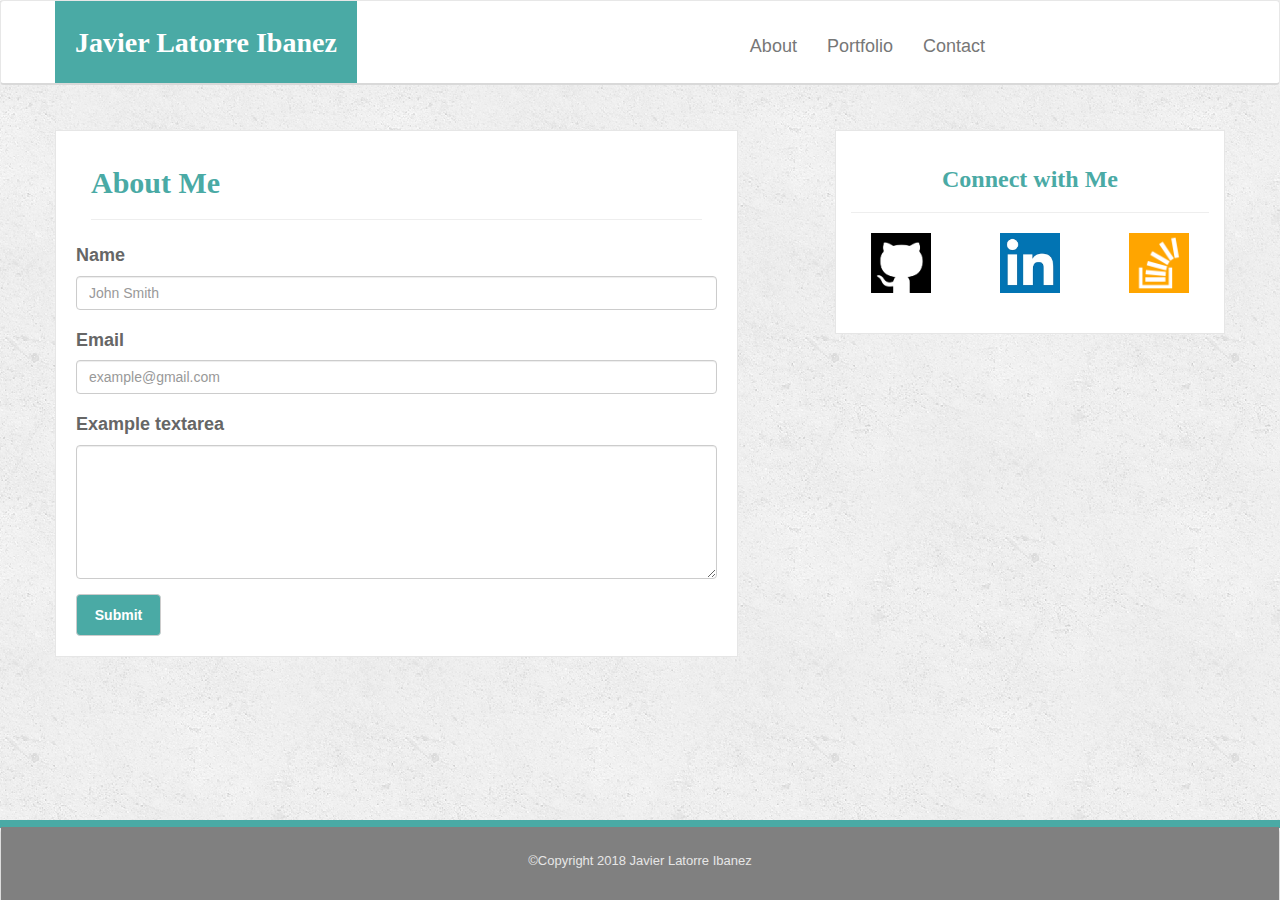
==== contact.html @ 5eb6ed5e "finished" ====
<!DOCTYPE html>
<html>
<head>
	<meta name="viewport" content="width=device-width, initial-scale=1.0">
	<title>My portfolio</title>
	<link rel="stylesheet" type="text/css" href="assets/css/reset.css">
	<link rel="stylesheet" href="https://maxcdn.bootstrapcdn.com/bootstrap/3.3.7/css/bootstrap.min.css" integrity="sha384-BVYiiSIFeK1dGmJRAkycuHAHRg32OmUcww7on3RYdg4Va+PmSTsz/K68vbdEjh4u" crossorigin="anonymous">
	<link rel="stylesheet" type="text/css" href="assets/css/style.css">
</head>
<body>

<header>
	<nav class="navbar navbar-default">
	  <div class="container">
	    <div class="navbar-header">
	      <a class="navbar-brand" id="nav" href="#">Javier Latorre Ibanez</a>
	    </div>
	    <ul class="nav navbar-nav">
	      <li><a href="index.html">About</a></li>
	      <li><a href="portfolio.html">Portfolio</a></li>
	      <li><a href="contact.html">Contact</a></li>
	    </ul>
	  </div>
	</nav>
</header>

<div class="container">
	<div class="row">
			<div class="col-lg-7" id="main">
				<div class="row">
					<div class="col-lg-12">
						<h2>About Me</h2>
						<hr>
					</div>
						<form action="/action_page.php">
						  <div class="form-group">
						    <label for="text">Name</label>
						    <input type="text" class="form-control" id="text" placeholder="John Smith">
						  </div>
						  <div class="form-group">
						    <label for="email">Email</label>
						    <input type="email" class="form-control" id="email" placeholder="example@gmail.com">
						  </div>
						  <div class="form-group">
						    <label for="exampleTextarea">Example textarea</label>
						    <textarea class="form-control" id="exampleTextarea" rows="6"></textarea>
						  </div>
						  <button type="submit" class="btn btn-default" id="button">Submit</button>
						</form>			
				</div>
			</div>
			<div class="col-lg-1">
			<!--This is the empty column to separate "About me"from "Connect"-->
			</div>
			<div class="col-lg-4" id="connect">
				<div class="row">
					<div class="col-lg-12">
						<h3>Connect with Me</h3>
						<hr>
					</div>
				</div>
				<div class="row">
					<div class="col-lg-4">
						<a href="https://github.com/Torrespain" target="_blank"><img src="assets/images/github-logo.png" style="width:60px;height:60px;">
					</div>
					<div class="col-lg-4">
						<a href="https://www.linkedin.com/in/javier-latorre-ibanez-587a5883/" target="_blank"><img src="assets/images/linkedin-logo.jpg" style="width:60px;height:60px;">
					</div>
					<div class="col-lg-4">
						<a href="https://stackexchange.com/users/12000229/javier-latorre" target="_blank"><img src="assets/images/stackoverflow-logo.png" style="width:60px;height:60px;">
					</div>
				</div>
			</div>
			<div class="col-lg-0">
			<!--This is the empty column to separate "Connect" from the right of the screen
				NOTE: I decided to put it to cero to give more room to the other columns!-->
			</div>
	</div>
</div>

<footer>
	<div class="panel panel-default">
	  <div class="panel-body">
	    ©Copyright 2018 Javier Latorre Ibanez
	  </div>
	</div>
</footer>
</body>
</html>
---- assets/css/style.css ----
/*First page*/
body{
	background-image: url("../images/concrete_seamless.png");
	margin-bottom: 100px;
	font-family: Arial, 'Helvetica Neue', Helvetica, 'sans-serif';
	font-size: 18px;
	color: #666666;
}
.navbar-brand{
	font-size: 28px;
	font-weight: bold;
	font-family: Georgia, 'Times', 'Times New Roman', 'serif';
	background-color: #4aaaa5;
	color: white;
	padding: 20px;
}
.navbar-nav{
	font-family: Arial, 'Helvetica Neue', Helvetica, 'sans-serif';
	float: right;
	margin-right: 210px;
	font-size: 18px;
	margin-top: 20px;
}
.navbar-default{
	font-family:'Georgia', 'Times', 'Times New Roman', 'serif'; /*this part is not working*/
	font-size: 28px;
	background-color: white;
	border-bottom-style: solid;
    border-bottom-color: #d9d9d9;
    border-bottom-width: 2px;
}
 #nav{
	padding-top: 32px;
	padding-bottom: 50px;
	color: white;
	background-color: #4aaaa5;
 }
 h2,h3{
 	color: #4aaaa5;
 	font-weight: bold;
	color: #4aaaa5;
	font-family:'Georgia', 'Times', 'Times New Roman', 'serif';
	padding-top: 15px;
 }
#main{
	background: white;
	padding-left: 35px;
	padding-right: 35px;
	margin-top: 25px;
	padding-bottom: 20px;
	border-style: solid;
	border-color: #e6e6e6;
	border-width: 1.5px;
	max-width: auto;
	align-content: center;
	height: auto;
	line-height: 170%;
}
#my-picture{
	margin-bottom: 25px;
	margin-right: 25px;
	float: left;
}
#connect{
	background-color: white;
	padding-bottom: 40px;
	text-align: center;
	margin-top: 25px;
	margin-bottom: 25px;
	font-size: 20px;
	font-weight: bold;
	color: #4aaaa5;
	border-style: solid;
	border-color: #e6e6e6;
	border-width: 1.5px;
	
}
footer{
	text-align: center;
	height: 80px;
	border-top-style: solid;
    border-top-color: #4aaaa5;
    border-top-width: 8px;
    position: fixed;
    width: 100%;
    left: 0;
    bottom: 0;
}
.panel-body{
	background: #808080;
	color: #e6e6e6;
	font-size: 13px;
	height: 80px;
	padding-top: 25px;
	margin-top: -2px
}
#button{
	padding: 10px;
	width: 85px;
	background-color: #4aaaa5;
	color: white;
	font-weight: bold;
}
h4{
	width: 300px;
	text-align: center;
	background-color: #4aaaa5;
	color: white;
	position: absolute;
  	bottom: 25px;
  	padding: 15px;
  }

.pimages{
	margin-top: 20px;
	margin-bottom: 25px;
}
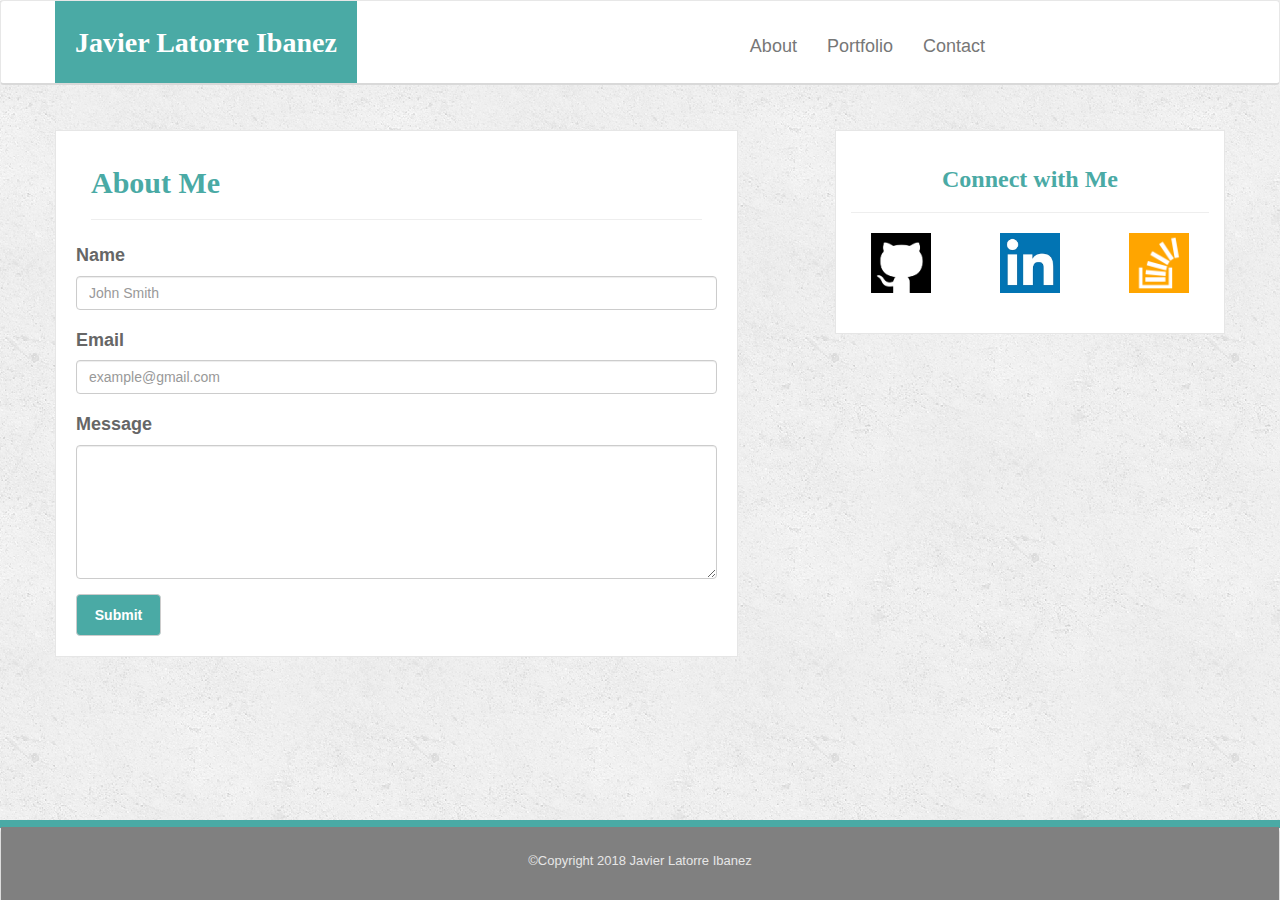
==== commit e0994e80: "added project 1 and liri links, fixed minor errors" ====
--- a/contact.html
+++ b/contact.html
@@ -42,7 +42,7 @@
 						    <input type="email" class="form-control" id="email" placeholder="example@gmail.com">
 						  </div>
 						  <div class="form-group">
-						    <label for="exampleTextarea">Example textarea</label>
+						    <label for="exampleTextarea">Message</label>
 						    <textarea class="form-control" id="exampleTextarea" rows="6"></textarea>
 						  </div>
 						  <button type="submit" class="btn btn-default" id="button">Submit</button>
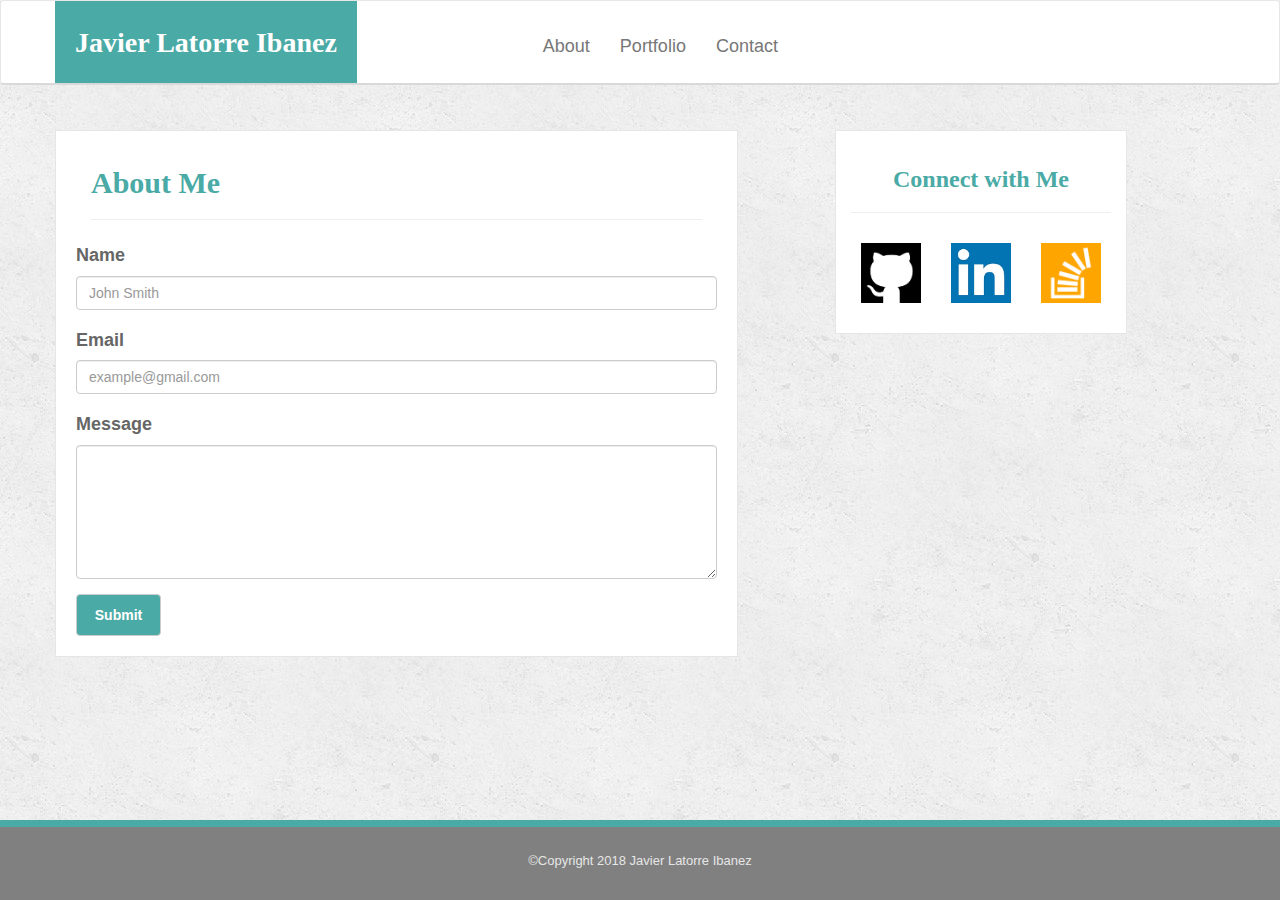
==== commit b7672631: "style" ====
--- a/contact.html
+++ b/contact.html
@@ -32,18 +32,18 @@
 						<h2>About Me</h2>
 						<hr>
 					</div>
-						<form action="/action_page.php">
+						<form action="mailto:javirorre86@gmail.com" method="post" enctype="text/plain">
 						  <div class="form-group">
 						    <label for="text">Name</label>
-						    <input type="text" class="form-control" id="text" placeholder="John Smith">
+						    <input type="text" name="name" class="form-control" id="text" placeholder="John Smith">
 						  </div>
 						  <div class="form-group">
 						    <label for="email">Email</label>
-						    <input type="email" class="form-control" id="email" placeholder="example@gmail.com">
+						    <input type="text" name="mail" class="form-control" id="email" placeholder="example@gmail.com">
 						  </div>
 						  <div class="form-group">
 						    <label for="exampleTextarea">Message</label>
-						    <textarea class="form-control" id="exampleTextarea" rows="6"></textarea>
+						    <textarea type="text" name="comment" class="form-control" id="exampleTextarea" rows="6"></textarea>
 						  </div>
 						  <button type="submit" class="btn btn-default" id="button">Submit</button>
 						</form>			
@@ -59,7 +59,7 @@
 						<hr>
 					</div>
 				</div>
-				<div class="row">
+				<div class="row"id="contactImages">
 					<div class="col-lg-4">
 						<a href="https://github.com/Torrespain" target="_blank"><img src="assets/images/github-logo.png" style="width:60px;height:60px;">
 					</div>
--- a/assets/css/style.css
+++ b/assets/css/style.css
@@ -13,13 +13,15 @@
 	background-color: #4aaaa5;
 	color: white;
 	padding: 20px;
+	
 }
 .navbar-nav{
 	font-family: Arial, 'Helvetica Neue', Helvetica, 'sans-serif';
-	float: right;
-	margin-right: 210px;
+	float: left;
 	font-size: 18px;
 	margin-top: 20px;
+	text-align: center;
+	margin-left: 15%;
 }
 .navbar-default{
 	font-family:'Georgia', 'Times', 'Times New Roman', 'serif'; /*this part is not working*/
@@ -63,7 +65,7 @@
 }
 #connect{
 	background-color: white;
-	padding-bottom: 40px;
+	padding-bottom: 20px;
 	text-align: center;
 	margin-top: 25px;
 	margin-bottom: 25px;
@@ -73,8 +75,12 @@
 	border-style: solid;
 	border-color: #e6e6e6;
 	border-width: 1.5px;
-	
+	width: auto;
 }
+#contactImages{
+	padding: 10px;
+}
+
 footer{
 	text-align: center;
 	height: 80px;
@@ -92,7 +98,7 @@
 	font-size: 13px;
 	height: 80px;
 	padding-top: 25px;
-	margin-top: -2px
+	margin: -2px
 }
 #button{
 	padding: 10px;
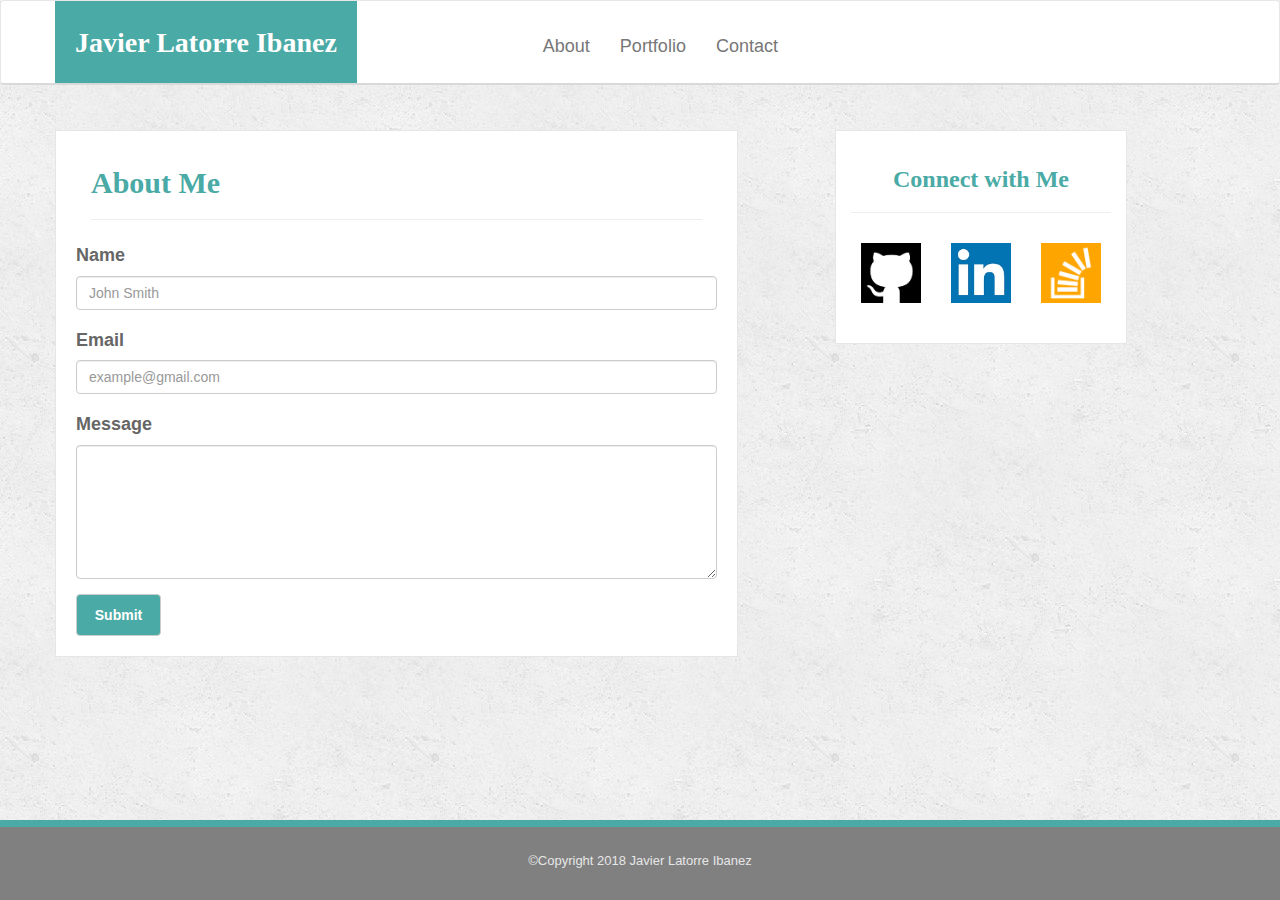
==== commit f551486c: "rearranged portfolio order and fixed minor stetic errors" ====
--- a/contact.html
+++ b/contact.html
@@ -59,15 +59,15 @@
 						<hr>
 					</div>
 				</div>
-				<div class="row"id="contactImages">
+				<div class="row" id="contactImages">
 					<div class="col-lg-4">
-						<a href="https://github.com/Torrespain" target="_blank"><img src="assets/images/github-logo.png" style="width:60px;height:60px;">
-					</div>
+						<a href="https://github.com/Torrespain" class="singleContactImages" target="_blank"><img src="assets/images/github-logo.png" style="width:60px;height:60px;margin-bottom:10px;"></a>
+					</div></a>
 					<div class="col-lg-4">
-						<a href="https://www.linkedin.com/in/javier-latorre-ibanez-587a5883/" target="_blank"><img src="assets/images/linkedin-logo.jpg" style="width:60px;height:60px;">
-					</div>
+						<a href="https://www.linkedin.com/in/javier-latorre-ibanez-587a5883/" class="singleContactImages" target="_blank"><img src="assets/images/linkedin-logo.jpg" style="width:60px;height:60px;margin-bottom:10px;"></a>
+					</div></a>
 					<div class="col-lg-4">
-						<a href="https://stackexchange.com/users/12000229/javier-latorre" target="_blank"><img src="assets/images/stackoverflow-logo.png" style="width:60px;height:60px;">
+						<a href="https://stackexchange.com/users/12000229/javier-latorre" class="singleContactImages" target="_blank"><img src="assets/images/stackoverflow-logo.png" style="width:60px;height:60px;"></a>
 					</div>
 				</div>
 			</div>
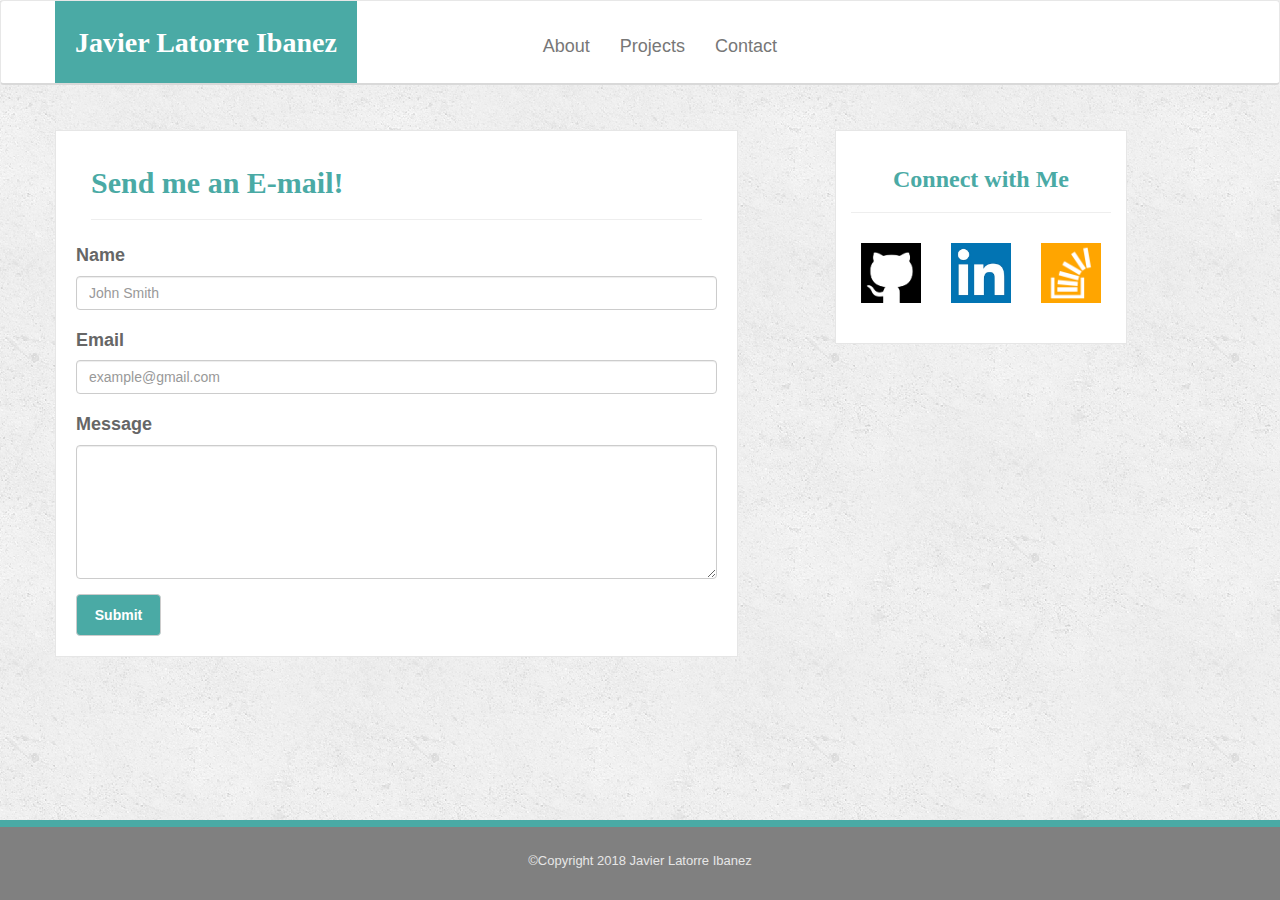
==== commit 62fc6a34: "minor changes" ====
--- a/contact.html
+++ b/contact.html
@@ -2,7 +2,7 @@
 <html>
 <head>
 	<meta name="viewport" content="width=device-width, initial-scale=1.0">
-	<title>My portfolio</title>
+	<title>Javier's portfolio</title>
 	<link rel="stylesheet" type="text/css" href="assets/css/reset.css">
 	<link rel="stylesheet" href="https://maxcdn.bootstrapcdn.com/bootstrap/3.3.7/css/bootstrap.min.css" integrity="sha384-BVYiiSIFeK1dGmJRAkycuHAHRg32OmUcww7on3RYdg4Va+PmSTsz/K68vbdEjh4u" crossorigin="anonymous">
 	<link rel="stylesheet" type="text/css" href="assets/css/style.css">
@@ -17,7 +17,7 @@
 	    </div>
 	    <ul class="nav navbar-nav">
 	      <li><a href="index.html">About</a></li>
-	      <li><a href="portfolio.html">Portfolio</a></li>
+	      <li><a href="portfolio.html">Projects</a></li>
 	      <li><a href="contact.html">Contact</a></li>
 	    </ul>
 	  </div>
@@ -29,7 +29,7 @@
 			<div class="col-lg-7" id="main">
 				<div class="row">
 					<div class="col-lg-12">
-						<h2>About Me</h2>
+						<h2>Send me an E-mail!</h2>
 						<hr>
 					</div>
 						<form action="mailto:javirorre86@gmail.com" method="post" enctype="text/plain">
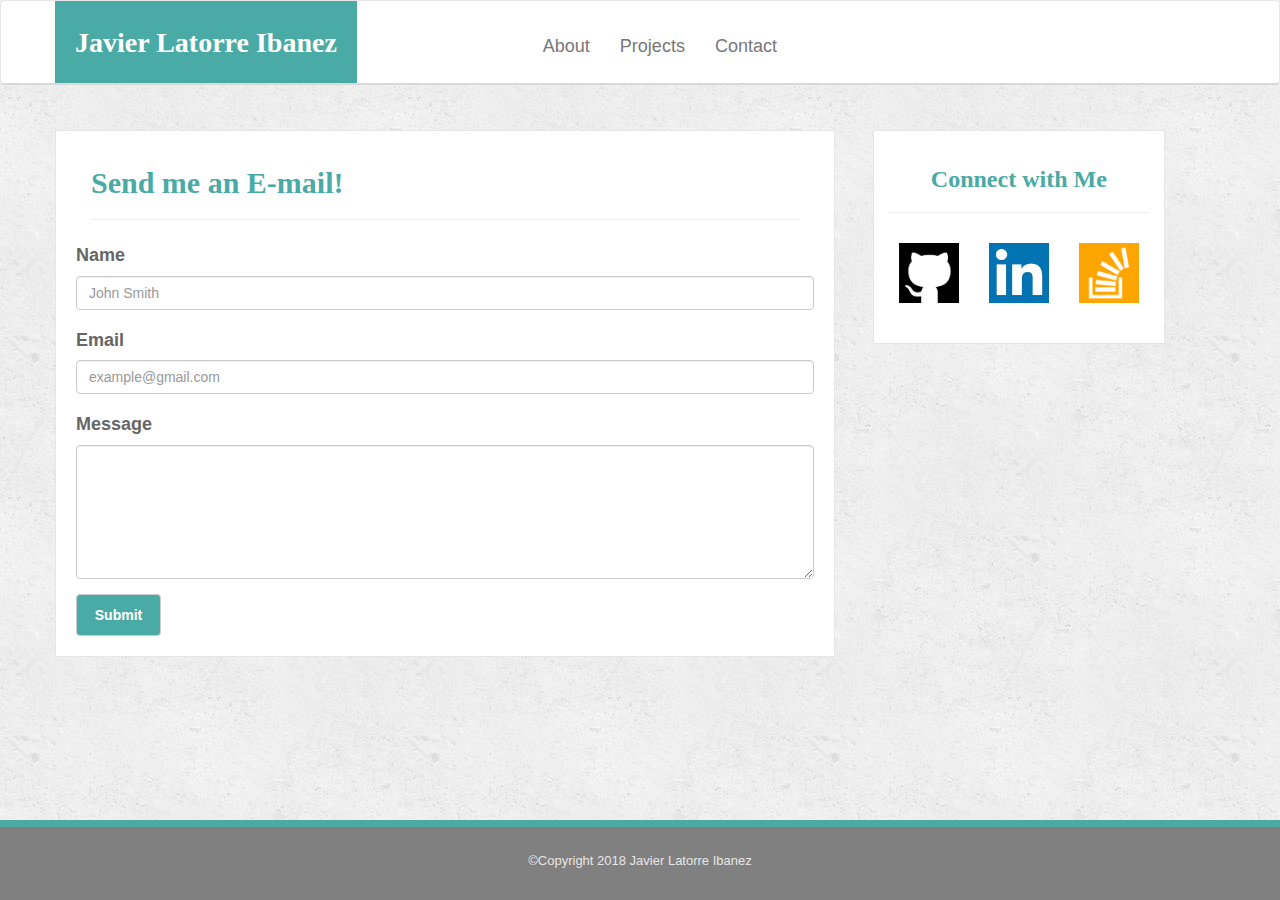
==== commit 2fb43bf7: "small fix" ====
--- a/contact.html
+++ b/contact.html
@@ -13,7 +13,7 @@
 	<nav class="navbar navbar-default">
 	  <div class="container">
 	    <div class="navbar-header">
-	      <a class="navbar-brand" id="nav" href="#">Javier Latorre Ibanez</a>
+	      <a class="navbar-brand" id="nav" href="index.html">Javier Latorre Ibanez</a>
 	    </div>
 	    <ul class="nav navbar-nav">
 	      <li><a href="index.html">About</a></li>
@@ -26,7 +26,7 @@
 
 <div class="container">
 	<div class="row">
-			<div class="col-lg-7" id="main">
+			<div class="col-lg-8" id="main">
 				<div class="row">
 					<div class="col-lg-12">
 						<h2>Send me an E-mail!</h2>
@@ -48,9 +48,6 @@
 						  <button type="submit" class="btn btn-default" id="button">Submit</button>
 						</form>			
 				</div>
-			</div>
-			<div class="col-lg-1">
-			<!--This is the empty column to separate "About me"from "Connect"-->
 			</div>
 			<div class="col-lg-4" id="connect">
 				<div class="row">
--- a/assets/css/style.css
+++ b/assets/css/style.css
@@ -76,7 +76,25 @@
 	border-color: #e6e6e6;
 	border-width: 1.5px;
 	width: auto;
-}
+	right: 9%;
+	position: fixed;
+	
+}
+/* background-color: white;
+	padding-bottom: 20px;
+	text-align: center;
+	margin-top: 25px;
+	margin-bottom: 25px;
+	font-size: 20px;
+	font-weight: bold;
+	color: #4aaaa5;
+	border-style: solid;
+	border-color: #e6e6e6;
+	border-width: 1.5px;
+	width: auto;
+	position: fixed;
+	right: 17%; */
+
 #contactImages{
 	padding: 10px;
 }
@@ -107,19 +125,95 @@
 	color: white;
 	font-weight: bold;
 }
-h4{
-	width: 300px;
+
+.pimages{
+	margin-top: 20px;
+	margin-bottom: 25px;
+}
+
+
+.pimages{
+	margin-top: 20px;
+	margin-bottom: 25px;
+	background-size:auto 100%;
+	background-position: center;
+	transition: 0.5s;
+}
+
+.banners {
+	width: 350px;
 	text-align: center;
 	background-color: #4aaaa5;
 	color: white;
 	position: absolute;
   	bottom: 25px;
-  	padding: 15px;
-  }
-
-.pimages{
-	margin-top: 20px;
-	margin-bottom: 25px;
-}
-
-
+	padding: 15px;
+	transition: 0.5s;
+}
+
+.banners:hover{
+	background-size:15px;
+	height: 130px;
+	transition: 0.5s;
+}
+
+.banners:hover:after{
+	display: inline-block;
+	word-wrap: break-word;
+	overflow: hidden;
+	margin-top:5px; 
+	font-size: 14px;
+	content: "\A";
+	content: attr(data-text);
+}
+
+
+@media screen and (max-width: 1200px){
+
+	#connect{
+		width: auto;
+		right: 0%;
+		position: relative;
+	}
+	.pimages{
+		width: 90%;
+		height: 3%;
+		left: 5%;
+		position: relative;
+		margin-right: 0px;
+		margin-left: 0px;
+		margin-bottom: 0px;
+	}
+	.banners {
+		width: 90%;
+		left: 5%;
+		position: relative;
+		bottom: 100px;
+	}
+
+	/* .banners {
+		width: 350px;
+		text-align: center;
+		background-color: #4aaaa5;
+		color: white;
+		position: absolute;
+		  
+		
+		transition: 0.5s;
+	} */
+}
+
+@media screen and (max-width: 768px){
+	.navbar-brand{
+		padding:30px 5px 20px 20px; 
+		height: 45px;
+		width: 100%;
+		background-color: #4aaaa5;
+		color: white;
+		text-align: center;
+	}
+	.navbar-nav {
+		width: 100%;
+		margin-left:0px;
+	}
+}